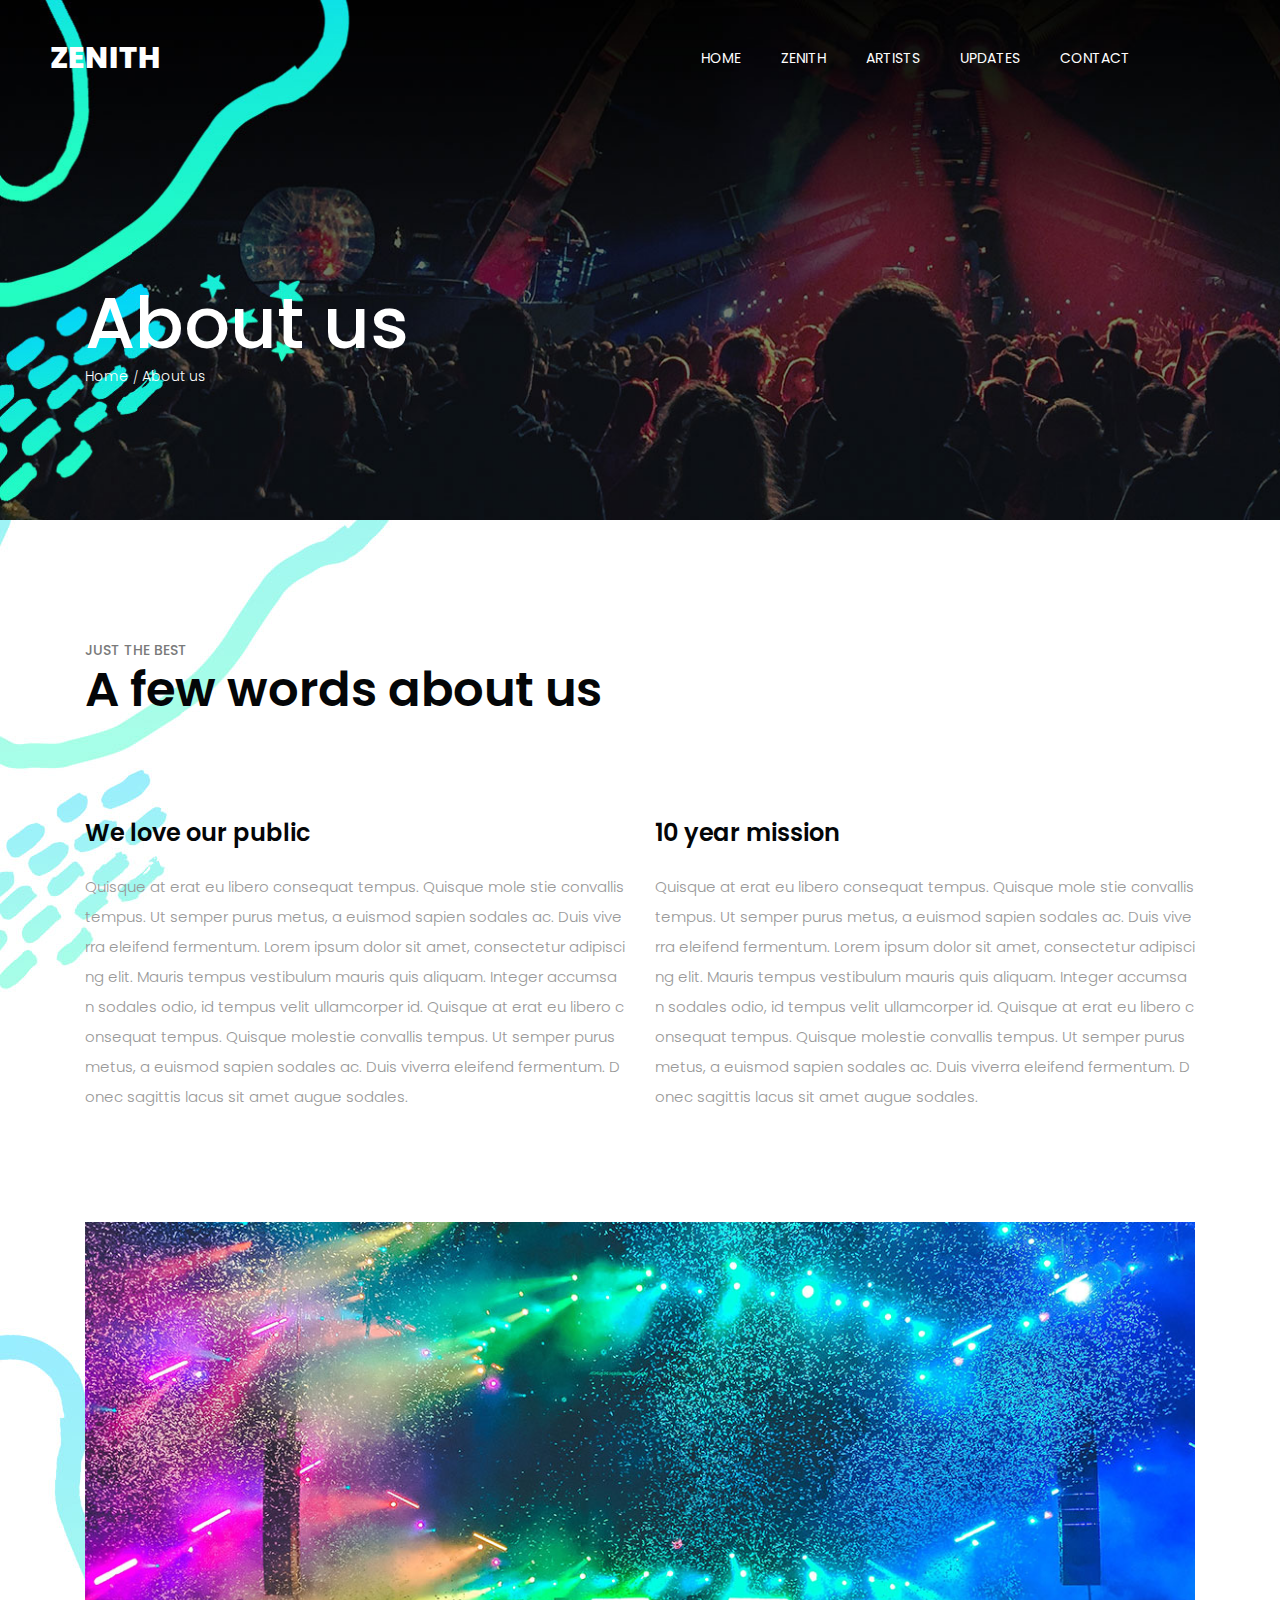
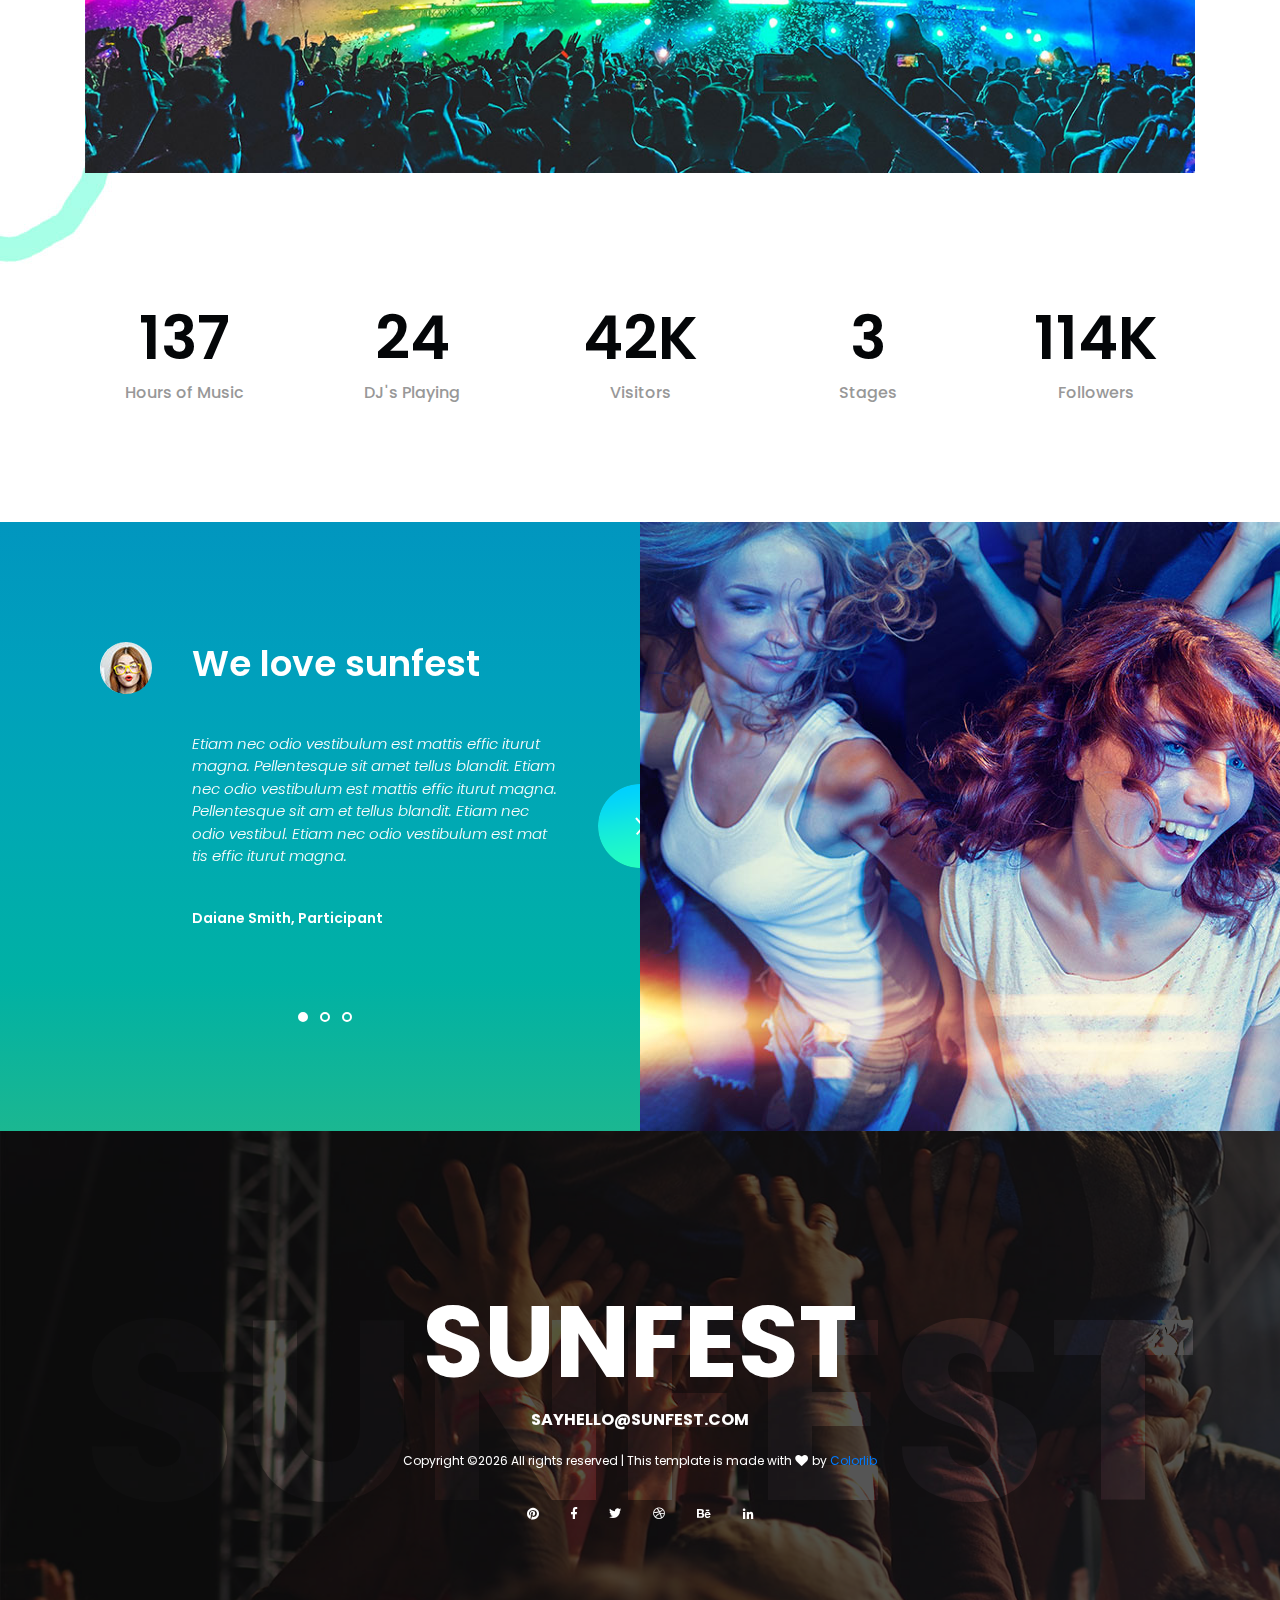
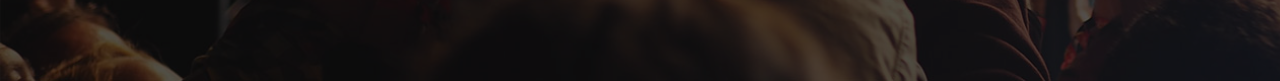
==== about-us.html @ f4662800 "Add files via upload" ====
<!DOCTYPE html>
<html lang="en" dir="ltr">
<head>
    <!-- Required meta tags -->
    <meta charset="utf-8">
    <meta name="viewport" content="width=device-width, initial-scale=1, shrink-to-fit=no">

    <title>Hello World!</title>

    <link href="https://fonts.googleapis.com/css?family=Poppins:300,400,500,600,700" rel="stylesheet">
    <!-- Bootstrap CSS -->
    <link rel="stylesheet" href="css/bootstrap.min.css">

    <!-- FontAwesome CSS -->
    <link rel="stylesheet" href="css/fontawesome-all.min.css">

    <!-- Swiper CSS -->
    <link rel="stylesheet" href="css/swiper.min.css">

    <!-- Styles -->
    <link rel="stylesheet" href="style.css">
</head>
<body class="about-us">
    <header class="site-header">
        <div class="header-bar">
            <div class="container-fluid">
                <div class="row align-items-center">
                    <div class="col-10 col-lg-3">
                        <h1 class="site-branding flex">
                            <a href="#">ZENITH</a>
                        </h1>
                    </div>

                    <div class="col-2 col-lg-9">
                        <nav class="site-navigation">
                            <div class="hamburger-menu d-lg-none">
                                <span></span>
                                <span></span>
                                <span></span>
                                <span></span>
                            </div><!-- .hamburger-menu -->

                            <ul>
                                <li><a href="#">HOME</a></li>
                                <li><a href="#">ZENITH</a></li>
                                <li><a href="#">ARTISTS</a></li>
                                <li><a href="#">UPDATES</a></li>
                                <li><a href="#">CONTACT</a></li>
                                <li><a href="#"></a></li>
                            </ul><!-- flex -->
                        </nav><!-- .site-navigation -->
                    </div><!-- .col-12 -->
                </div><!-- .row -->
            </div><!-- container-fluid -->
        </div><!-- header-bar -->
    </header><!-- .site-header -->

    <div class="page-header">
        <div class="container">
            <div class="row">
                <div class="col-12">
                    <div class="entry-header">
                        <h2 class="entry-title">About us</h2>

                        <ul class="breadcrumbs flex align-items-center">
                            <li><a href="#">Home</a></li>
                            <li>About us</li>
                        </ul><!-- .breadcrumbs -->
                    </div><!-- .entry-header -->
                </div><!-- .col-12 -->
            </div><!-- .row -->
        </div><!-- .container -->
    </div><!-- .page-header -->

    <div class="main-content">
        <div class="container">
            <div class="entry-header">
                <div class="entry-title">
                    <p>JUST THE BEST</p>
                    <h2>A few words about us</h2>
                </div><!-- -->
            </div><!-- -->

            <div class="entry-content">
                <div class="row">
                    <div class="col-12 col-lg-6">
                        <div class="entry-header">
                            <h3>We love our public</h3>
                        </div><!-- -->

                        <div class="entry-description">
                            <p>Quisque at erat eu libero consequat tempus. Quisque mole stie convallis tempus.
                                Ut semper purus metus, a euismod sapien sodales ac. Duis viverra eleifend fermentum.
                                Lorem ipsum dolor sit amet, consectetur adipiscing elit. Mauris tempus vestibulum mauris quis aliquam.
                                Integer accumsan sodales odio, id tempus velit ullamcorper id. Quisque at erat eu libero consequat tempus.
                                 Quisque molestie convallis tempus. Ut semper purus metus, a euismod sapien sodales ac.
                                 Duis viverra eleifend fermentum. Donec sagittis lacus sit amet augue sodales.</p>
                        </div><!-- entry-description -->
                    </div><!-- col-6 -->

                    <div class="col-12 col-lg-6 mt-5 mt-lg-0">
                        <div class="entry-header">
                            <h3>10 year mission</h3>
                        </div><!-- -->

                        <div class="entry-description">
                            <p>Quisque at erat eu libero consequat tempus. Quisque mole stie convallis tempus.
                                Ut semper purus metus, a euismod sapien sodales ac. Duis viverra eleifend fermentum.
                                Lorem ipsum dolor sit amet, consectetur adipiscing elit. Mauris tempus vestibulum mauris quis aliquam.
                                Integer accumsan sodales odio, id tempus velit ullamcorper id. Quisque at erat eu libero consequat tempus.
                                 Quisque molestie convallis tempus. Ut semper purus metus, a euismod sapien sodales ac.
                                 Duis viverra eleifend fermentum. Donec sagittis lacus sit amet augue sodales.</p>
                        </div><!-- entry-description -->
                    </div><!-- col-6 -->
                </div><!-- row -->
            </div><!-- entry-content -->

            <figure class="featured-image">
                <img src="images/about-us-content-image.jpg" alt="party people">
            </figure>
        </div><!-- container -->
    </div><!-- main-content -->

    <div class="container">
        <div class="milestones">
            <div class="row flex flex-wrap justify-content-between">
                <div class="d-col-n mt-5 mt-lg-0">
                    <div class="counter-box">
                        <div class="flex justify-content-center">
                            <div class="start-counter" data-to="390" data-speed="2000"></div>
                        </div>

                        <h3 class="entry-title">Hours of Music</h3><!-- entry-title -->
                    </div><!-- counter-box -->
                </div><!-- d-col-n -->

                <div class="d-col-n mt-5 mt-lg-0">
                    <div class="counter-box">
                        <div class="flex justify-content-center">
                            <div class="start-counter" data-to="68" data-speed="2000"></div>
                        </div>

                        <h3 class="entry-title">DJ's Playing</h3><!-- entry-title -->
                    </div><!-- counter-box -->
                </div><!-- d-col-n -->

                <div class="d-col-n mt-5 mt-lg-0">
                    <div class="counter-box">
                        <div class="flex justify-content-center">
                            <div class="start-counter" data-to="120" data-speed="2000"></div>
                            <div class="counter-k">K</div>
                        </div>

                        <h3 class="entry-title">Visitors</h3><!-- entry-title -->
                    </div><!-- counter-box -->
                </div><!-- d-col-n -->

                <div class="d-col-n mt-5 mt-lg-0">
                    <div class="counter-box">
                        <div class="flex justify-content-center">
                            <div class="start-counter" data-to="8" data-speed="2000"></div>
                        </div>

                        <h3 class="entry-title">Stages</h3><!-- entry-title -->
                    </div><!-- counter-box -->
                </div><!-- d-col-n -->

                <div class="d-col-n mt-5 mt-lg-0">
                    <div class="counter-box">
                        <div class="flex justify-content-center">
                            <div class="start-counter" data-to="325" data-speed="2000"></div>
                            <div class="counter-k">K</div>
                        </div>

                        <h3 class="entry-title">Followers</h3><!-- entry-title -->
                    </div><!-- counter-box -->
                </div><!-- d-col-n -->
            </div>
        </div>
    </div>

    <div class="testimonial-wrap flex flex-wrap align-self-stretch">
        <div class="testimonials-container">
            <div class="swiper-container testimonials-slider">
                <div class="swiper-wrapper">
                    <div class="swiper-slide">
                        <div class="testimonial-content-wrap flex flex-wrap align-items-stretch">
                            <figure class="user-avatar">
                                <img src="images/testimonial-user.jpg" alt="">
                            </figure><!-- .user-thumbnail -->

                            <div class="testimonial-content">
                                <header class="entry-header">
                                    <h2 class="entry-title">We love sunfest</h2>
                                </header><!-- .entry-header -->

                                <div class="entry-content">
                                    <p>Etiam nec odio vestibulum est mattis effic iturut magna. Pellentesque sit amet tellus blandit. Etiam nec odio vestibulum est mattis effic iturut magna. Pellentesque sit am et tellus blandit. Etiam nec odio vestibul. Etiam nec odio vestibulum est mat tis effic iturut magna.</p>
                                </div><!-- .entry-content -->

                                <footer class="entry-footer">
                                    <a href="#">Daiane Smith, Participant</a>
                                </footer><!-- .entry-footer -->
                            </div><!-- .testimonial-content -->
                        </div><!-- .testimonial-content-wrap -->
                    </div><!-- .swiper-slide -->

                    <div class="swiper-slide">
                        <div class="testimonial-content-wrap flex">
                            <figure class="user-avatar">
                                <img src="images/testimonial-user.jpg" alt="">
                            </figure><!-- .user-thumbnail -->

                            <div class="testimonial-content">
                                <header class="entry-header">
                                    <h2 class="entry-title">We love sunfest</h2>
                                </header><!-- .entry-header -->

                                <div class="entry-content">
                                    <p>Etiam nec odio vestibulum est mattis effic iturut magna. Pellentesque sit amet tellus blandit. Etiam nec odio vestibulum est mattis effic iturut magna. Pellentesque sit am et tellus blandit. Etiam nec odio vestibul. Etiam nec odio vestibulum est mat tis effic iturut magna.</p>
                                </div><!-- .entry-content -->

                                <footer class="entry-footer">
                                    <a href="#">Daiane Smith, Participant</a>
                                </footer><!-- .entry-footer -->
                            </div><!-- .testimonial-content -->
                        </div><!-- .testimonial-content-wrap -->
                    </div><!-- .swiper-slide -->

                    <div class="swiper-slide">
                        <div class="testimonial-content-wrap flex">
                            <figure class="user-avatar">
                                <img src="images/testimonial-user.jpg" alt="">
                            </figure><!-- .user-thumbnail -->

                            <div class="testimonial-content">
                                <header class="entry-header">
                                    <h2 class="entry-title">We love sunfest</h2>
                                </header><!-- .entry-header -->

                                <div class="entry-content">
                                    <p>Etiam nec odio vestibulum est mattis effic iturut magna. Pellentesque sit amet tellus blandit. Etiam nec odio vestibulum est mattis effic iturut magna. Pellentesque sit am et tellus blandit. Etiam nec odio vestibul. Etiam nec odio vestibulum est mat tis effic iturut magna.</p>
                                </div><!-- .entry-content -->

                                <footer class="entry-footer">
                                    <a href="#">Daiane Smith, Participant</a>
                                </footer><!-- .entry-footer -->
                            </div><!-- .testimonial-content -->
                        </div><!-- .testimonial-content-wrap -->
                    </div><!-- .swiper-slide -->
                </div><!-- .swiper-wrapper -->

                <!-- Add Pagination -->
                <div class="swiper-pagination"></div>
            </div><!-- .swiper-container -->

            <div class="swiper-button-next">
                <img src="images/button.png" alt="">
            </div><!-- .slider-button -->
        </div><!-- .testimonials-container" -->

        <div class="testimonial-featured-image">
            <img src="images/testimonial.jpg" alt="">
        </div>
    </div>

    <footer class="site-footer">
        <div class="footer-cover-title flex justify-content-center align-items-center">
            <h2>SUNFEST</h2>
        </div><!-- .site-footer -->

        <div class="footer-content-wrapper">
            <div class="container">
                <div class="row">
                    <div class="col-12">
                        <div class="entry-title">
                            <a href="#">SUNFEST</a>
                        </div><!-- entry-title -->

                        <div class="entry-mail">
                            <a href="#">SAYHELLO@SUNFEST.COM</a>
                        </div><!-- .entry-mail -->

                        <div class="copyright-info">
                            <!-- Link back to Colorlib can't be removed. Template is licensed under CC BY 3.0. -->
Copyright &copy;<script>document.write(new Date().getFullYear());</script> All rights reserved | This template is made with <i class="fa fa-heart" aria-hidden="true"></i> by <a href="https://colorlib.com" target="_blank">Colorlib</a>
<!-- Link back to Colorlib can't be removed. Template is licensed under CC BY 3.0. -->
                        </div><!-- copyright-info -->

                        <div class="footer-social">
                            <ul class="flex justify-content-center align-items-center">
                                <li><a href="#"><i class="fab fa-pinterest"></i></a></li>
                                <li><a href="#"><i class="fab fa-facebook-f"></i></a></li>
                                <li><a href="#"><i class="fab fa-twitter"></i></a></li>
                                <li><a href="#"><i class="fab fa-dribbble"></i></a></li>
                                <li><a href="#"><i class="fab fa-behance"></i></a></li>
                                <li><a href="#"><i class="fab fa-linkedin-in"></i></a></li>
                            </ul>
                        </div><!-- footer-social -->
                    </div><!-- col -->
                </div><!-- row -->
            </div><!-- container -->
        </div><!-- footer-content-wrapper -->
    </footer><!-- site-footer -->

    <script type='text/javascript' src='js/jquery.js'></script>
    <script type='text/javascript' src='js/masonry.pkgd.min.js'></script>
    <script type='text/javascript' src='js/jquery.collapsible.min.js'></script>
    <script type='text/javascript' src='js/swiper.min.js'></script>
    <script type='text/javascript' src='js/jquery.countdown.min.js'></script>
    <script type='text/javascript' src='js/circle-progress.min.js'></script>
    <script type='text/javascript' src='js/jquery.countTo.min.js'></script>
    <script type='text/javascript' src='js/custom.js'></script>
</body>
</html>
---- style.css ----
/*------------------------------------------------------------
# Global classes
------------------------------------------------------------*/
.flex {
    display: flex;
}

body {
    font-family: 'Poppins', sans-serif;
    font-size: 15px;
    font-weight: normal;
    color: hsl(0, 0%, 90%);
}

@font-face {
    font-family: "mountains";
    src: url(fonts/beyond_the_mountains.ttf);
    src: url(fonts/beyond_the_mountains.otf);
    font-weight: 400;
}

.d-col-n {
    position: relative;
    width: 100%;
    min-height: 1px;
    padding-right: 15px;
    padding-left: 15px;
    -webkit-box-flex: 0;
    -ms-flex: 0 0 20%;
    flex: 0 0 20%;
    max-width: 20%;
}

/*------------------------------------------------------------
# site-header
------------------------------------------------------------*/
.home-page {
    background: url(images/middle-cover.jpg) no-repeat;
}

.site-header {
    position: relative;
    width: 100%;
}

.site-header figure {
    margin: 0;
    padding: 0;
}

.site-header figure img {
    max-width: 100%;
}

/*------------------------------------------------------------
## header-bar
------------------------------------------------------------*/
.site-header .header-bar {
    position: absolute;
    top: 0;
    left: 0;
    z-index: 99;
    width: 100%;
    padding: 40px 0;
}

.header-bar .site-branding {
    margin-bottom: 0;
    font-size: 30px;
    font-weight: 800;
}

.header-bar .site-branding a {
    color: hsl(0, 0%, 100%);
    text-decoration: none;
}

/*------------------------------------------------------------
### site-navigation
------------------------------------------------------------*/
/*
  Hamburger Menu
----------------------------------------*/
.hamburger-menu {
    position: relative;
    width: 100%;
    max-width: 24px;
    height: 22px;
    margin-left: auto;
    transition: .5s ease-in-out;
    cursor: pointer;
}

.hamburger-menu span {
    display: block;
    position: absolute;
    height: 2px;
    width: 100%;
    background: #fff;
    border-radius: 10px;
    opacity: 1;
    left: 0;
    transition: .25s ease-in-out;
}

.hamburger-menu span:nth-child(1) {
    top: 2px;
}

.hamburger-menu span:nth-child(2),
.hamburger-menu span:nth-child(3) {
    top: 10px;
}

.hamburger-menu span:nth-child(4) {
    top: 18px;
}

.hamburger-menu.open span:nth-child(1) {
    top: 18px;
    width: 0;
    left: 50%;
}

.hamburger-menu.open span:nth-child(2) {
    transform: rotate(45deg);
}

.hamburger-menu.open span:nth-child(3) {
    transform: rotate(-45deg);
}

.hamburger-menu.open span:nth-child(4) {
    top: 18px;
    width: 0;
    left: 50%;
}

.site-navigation {
    position: absolute;
    top: -11px;
    right: 15px;
    z-index: 9999;
    width: 100%;
    height: 22px;
    overflow: hidden;
    list-style: none;
    transition: all .35s;
    color: hsl(0, 0%, 100%);
}

.site-navigation.show {
    height: auto;
}

.site-navigation ul {
    position: fixed;
    top: 0;
    left: -320px;
    z-index: 9999;
    width: 320px;
    height: 100vh;
    overflow-x: scroll;
    padding: 30px;
    margin: 0;
    background: #050505;
    transition: all 0.35s;
}

.site-navigation.show ul {
    left: 0;
}

.site-navigation ul li {
    display: block;
    padding: 15px 0;
}

.site-navigation ul li a {
    display: block;
    color: #fff;
    transition: all 0.35s;
    text-decoration: none;
    font-size: 14px;
    padding-left: 40px;
}

@media screen and (min-width: 992px) {
    .header-bar .site-branding {
        margin-left: 35px;
    }

    .site-navigation {
        position: relative;
        top: auto;
        right: auto;
        height: auto;
        padding-right: 35px;
        background: transparent;
    }

    .site-navigation ul {
        display: flex;
        flex-wrap: wrap;
        justify-content: flex-end;
        align-items: center;
        position: relative;
        top: auto;
        left: auto;
        width: 100%;
        height: auto;
        padding: 0;
        overflow: auto;
        background: transparent;
    }

    .site-navigation ul li {
        padding: 0;
    }

    .site-navigation ul li:nth-last-of-type(1) {
        padding-left: 60px;
    }

    .site-navigation ul li a {
        color: #fff;
    }
}

/*------------------------------------------------------------
# hero
-----------------------------------------------------------*/
.hero-content {
    padding: 220px 0;
    background: url("images/cover.jpg") no-repeat;
    background-size: cover;
}

.hero-content .entry-header {
    position: relative;
    text-align: center;
}

.hero-content .entry-header h2 {
    padding: 50px;
    margin: 0;
    font-family: mountains;
    font-size:50px;
    background: -webkit-linear-gradient(#00d0ff, #25ffbf);
    -webkit-background-clip: text;
    -webkit-text-fill-color: transparent;
}
.hero-content .entry-header p {
    padding:50px;
    margin: 0;
    font-family: mountains;
    font-size:40px;
    background: -webkit-linear-gradient(#00d0ff, #25ffbf);
    -webkit-background-clip: text;
    -webkit-text-fill-color: transparent;
}

.hero-content .entry-header .entry-meta-date {
    position: absolute;
    width: 100%;
    top: 20px;
    font-family: 'Poppins', sans-serif;
    font-size: 24px;
    font-weight: 500;
    color: hsl(0, 0%, 90%);
    text-align: center;
}

@media screen and (min-width: 992px) {
    .hero-content .entry-header h2 {
        font-size: 172px;
    }

    .hero-content .entry-header .entry-meta-date {
        top: 60px;
    }
}

/*------------------------------------------------------------
## countdown
------------------------------------------------------------*/
.countdown {
    margin-top: 40px;
}

.countdown-holder {
    min-width: 150px;
    margin-bottom: 30px;
}

.countdown-holder .dday,
.countdown-holder .dhour,
.countdown-holder .dmin,
.countdown-holder .dsec {
    display: block;
    font-size: 72px;
    font-weight: 600;
    line-height: 1;
    color: hsl(0, 0%, 100%);
}

.countdown-holder label {
    display: block;
    font-size: 18px;
    font-weight: 600;
    color: hsl(0, 0%, 100%);
}

/*------------------------------------------------------------
## hero-content entry-footer
------------------------------------------------------------*/
.hero-content .entry-footer {
    margin-top: 125px;
    text-align: center;
}

.hero-content .entry-footer .btn {
    background: hsl(0, 0%, 100%);
    padding: 16px 40px ;
    border-radius: 0;
    margin-right: 45px;
    margin-left: 20px;
    color: hsl(0, 0%, 17%);
    font-weight: 600;
    align-content: center;
}
.hero-content .entry-footer a:hover, .hero-content .entry-footer .current {
    background: -webkit-linear-gradient(#00d0ff, #25ffbf);
    color: hsl(0, 0%, 0%);
}

/*------------------------------------------------------------
# The Lineup Artists - Headliners
------------------------------------------------------------*/
.content-section {
    min-height: 4640px;
    width: 100%;
    padding-bottom: 120px;
    background: url("images/middle-cover.jpg") no-repeat;
    background-size: 100% auto;
}

.content-section .middle-cover {
    margin: 0;
    padding: 0;
    position: relative;
}

.content-section .middle-cover img {
    max-width: 100%;
}

/*------------------------------------------------------------
## lineup-artists-headline
------------------------------------------------------------*/
.lineup-artists-headline {
    margin-top: 115px;
}

.lineup-artists-headline .entry-title p {
    margin: 0;
    padding: 0;
    font-size: 14px;
    font-weight: 600;
    color: hsl(0, 0%, 48%);
}

.lineup-artists-headline .entry-title h2 {
    width: 100%;
    font-size: 48px;
    font-weight: 600;
    color: hsl(0, 0%, 0%);
}

/*------------------------------------------------------------
## lineup-artists
------------------------------------------------------------*/
.lineup-artists {
    padding-top: 80px;
}

.lineup-artists .featured-image {
    margin: 0;
    padding: 0;
}

.lineup-artists .featured-image {
    width: 100%;
}

.lineup-artists .featured-image img {
    width: 100%;
    max-width: 100%;
}

/*------------------------------------------------------------
### lineup-artists-wrap
------------------------------------------------------------*/
.lineup-artists .lineup-artists-wrap {
    margin-top: 80px;
}

.lineup-artists .lineup-artists-wrap .lineup-artists-description {
    position: relative;
    width: 100%;
}

.lineup-artists .lineup-artists-wrap .lineup-artists-description-container {
    position: relative;
    padding: 30px;
    background: hsl(0, 0%, 100%);
    box-shadow: 50px 40px 115px rgba(0, 0, 0, 0.1);
}

.lineup-artists-description .entry-title {
    font-size: 30px;
    font-weight: 600;
    color: hsl(0, 0%, 9%);
}

.lineup-artists-description .entry-content {
    margin-top: 20px;
    font-size: 15px;
    color: hsl(0, 0%, 60%);
    line-height: 2;
}

.lineup-artists-wrap .box-link {
    position: absolute;
    margin: 0;
    padding: 0;
    top: -24px;
    right: 50px;
    z-index: 999;
}

@media screen and (min-width: 768px) {
    .lineup-artists .lineup-artists-wrap {
        margin-top: 30px;
    }

    .lineup-artists .featured-image {
        max-width: 360px;
    }

    .lineup-artists .lineup-artists-wrap .lineup-artists-description {
        width: calc(100% - 360px);
    }

    .lineup-artists .lineup-artists-wrap .lineup-artists-description-container {
        position: absolute;
        z-index: 99;
        top: 100px;
        left: -75px;
        width: calc(100% + 75px);
    }

    .lineup-artists .lineup-artists-wrap:nth-of-type(even) .lineup-artists-description-container {
        right: -75px;
        left: auto;
    }

    .lineup-artists .lineup-artists-wrap:nth-of-type(even) .box-link {
        right: auto;
        left: 50px;
    }
}

@media screen and (min-width: 992px) {
    .lineup-artists .lineup-artists-wrap .lineup-artists-description-container {
        padding: 50px;
    }
}


@media screen and (min-width: 1200px) {
    .lineup-artists .lineup-artists-wrap .lineup-artists-description-container {
        max-width: 660px;
    }

    .lineup-artists .lineup-artists-wrap:nth-last-of-type(1) {
        margin-left: 80px;
    }
}

/*------------------------------------------------------------
# the-complete-lineup
------------------------------------------------------------*/
.the-complete-lineup {
    margin-top: 115px;
}

.the-complete-lineup .entry-title p {
    margin: 0;
    padding: 0;
    font-size: 14px;
    font-weight: 600;
    color: hsl(0, 0%, 48%);
}

.the-complete-lineup .entry-title h2 {
    width: 100%;
    margin: 0;
    font-size: 48px;
    font-weight: 600;
    color: hsl(0, 0%, 0%);
}

/*------------------------------------------------------------
## the-complete-lineup-artists
------------------------------------------------------------*/
.the-complete-lineup-artists {
    position: relative;
    margin-top: 110px;
    height: auto;
}

.the-complete-lineup-artists .artist-single {
    margin-bottom: 0px;
}

.the-complete-lineup-artists .artist-single:nth-of-type(even) {
    margin-top: 120px;
}

.the-complete-lineup-artists .artist-single figure {
    margin: 0;
    padding: 0;
    width: 100%;
}

.the-complete-lineup-artists .artist-single .box-link {
    position: absolute;
    top: 15px;
    left: 232px;
    cursor: pointer;
}

.the-complete-lineup-artists .artist-single .featured-image img {
    max-width: 100%;
    height: auto;
    width: 255px;
}

.the-complete-lineup-artists .artist-single .featured-image a {
    display: block;
}

.the-complete-lineup-artists .artist-single h2 {
    margin-top: 38px;
    font-size: 24px;
    font-weight: 600;
    color: hsl(0, 0%, 2%);
    text-align: center;
}

@media screen and (min-width: 768px) {
    .the-complete-lineup-artists .artist-single:nth-child(6) {
        margin-top: 0;
    }
}


@media screen and (min-width: 1200px) {
    .the-complete-lineup-artists .artist-single:nth-child(1) {
        margin-top: 2px;
    }

    .the-complete-lineup-artists .artist-single:nth-child(2) {
        margin-top: 90px;
    }

    .the-complete-lineup-artists .artist-single:nth-child(3) {
        margin-top: 48px;
    }

    .the-complete-lineup-artists .artist-single:nth-child(4) {
        margin-top: 0;
    }

    .the-complete-lineup-artists .artist-single:nth-child(5) {
        margin-top: 75px;
    }

    .the-complete-lineup-artists .artist-single:nth-child(6) {
        margin-top: 165px;
    }

    .the-complete-lineup-artists .artist-single:nth-child(7) {
        margin-top: 25px;
    }

    .the-complete-lineup-artists .artist-single:nth-child(8) {
        margin-top: 75px;
    }
}

/*------------------------------------------------------------
# see the-complete-lineup button
------------------------------------------------------------*/
.see-complete-lineup {
    margin-top: 105px
}

.see-complete-lineup .entry-footer .btn {
    padding: 15px 35px;
    border-radius: 0;
    margin-right: 20px;
    background: -webkit-linear-gradient(#00d0ff, #25ffbf);
    font-weight: 500;
}

.see-complete-lineup .entry-footer a {
    font-size: 14px;
    font-weight: 600;
    color: hsl(0, 0%, 100%);
}

/*------------------------------------------------------------
# homepage-next-events
------------------------------------------------------------*/
.homepage-next-events {
    margin-top: 100px;
}

.homepage-next-events .entry-title p {
    margin: 0;
    padding: 0;
    font-size: 14px;
    font-weight: 600;
    color: hsl(0, 0%, 48%);
}

.homepage-next-events .entry-title h2 {
    width: 100%;
    margin: 0;
    font-size: 48px;
    font-weight: 600;
    color: hsl(0, 0%, 0%);
}

/*------------------------------------------------------------
## .next-event-slider
------------------------------------------------------------*/
.next-event-slider-wrap {
    position: relative;
}

.next-event-slider {
    margin-top: 110px;
}

.next-event-slider .featured-image {
    display: block;
    margin: 0;
    position: relative;
}

.next-event-slider .featured-image img {
    display: block;
    width: 100%;
}

.next-event-slider .entry-content {
    position: absolute;
    top: 0;
    left: 0;
    z-index: 99;
    width: 100%;
    height: 100%;
    padding: 30px;
    text-align: center;
    background: rgba(0,0,0,.75);
    text-decoration: none;
    transition: all .5s;
    opacity: 0;
    visibility: hidden;
}

.next-event-slider .featured-image:hover .entry-content {
    opacity: 1;
    visibility: visible;
}

.next-event-slider .entry-content h3 {
    font-size: 24px;
    font-weight: 600;
    color: hsl(0, 0%, 100%);
}

.next-event-slider .entry-content p {
    font-size: 14px;
    color: hsl(0, 0%, 100%);
}

.next-event-slider-wrap .swiper-button-next {
    top: auto;
    bottom: -21px;
    right: auto;
    left: 50%;
    width: 42px;
    height: 42px;
    margin-left: -21px;
    background: transparent;
}

.next-event-slider-wrap .swiper-button-next img {
    width: 100%;
}

@media screen and (min-width: 768px){
    .next-event-slider-wrap .swiper-button-next {
        bottom: -42px;
        width: 84px;
        height: 84px;
        margin-left: -42px;
    }
}

/*------------------------------------------------------------
# home-page-last-news
------------------------------------------------------------*/
.home-page-last-news {
    margin-top: 220px;
}

.home-page-last-news .entry-title p {
    margin: 0;
    padding: 0;
    font-size: 14px;
    font-weight: 600;
    color: hsl(0, 0%, 48%);
}

.home-page-last-news .entry-title h2 {
    width: 100%;
    margin: 0;
    font-size: 48px;
    font-weight: 600;
    color: hsl(0, 0%, 0%);
}

/*------------------------------------------------------------
## home-page-last-news-wrap
------------------------------------------------------------*/
.home-page-last-news-wrap {
    margin-top: 110px;
}

.home-page-last-news-wrap .box-link-date {
    position: absolute;
    top: 30px;
    left: 0;
    padding: 10px 25px;
    background: -webkit-linear-gradient(#00d0ff, #25ffbf);
    font-size: 20px;
    font-weight: 500;
}

.home-page-last-news-wrap .box-link-date a {
    color: hsl(0, 0%, 100%);
    text-decoration: none;
}

.home-page-last-news-wrap .content-wrapper {
    background: hsl(0, 0%, 100%);
    box-shadow: 10px 40px 115px 27px rgba(0, 0, 0, 0.1);
}

.home-page-last-news-wrap .featured-image {
    margin: 0;
    padding: 0;
    box-shadow: 10px 40px 115px 27px rgba(0, 0, 0, 0.1);
}

.home-page-last-news-wrap .featured-image img {
    max-width: 100%;
}

.home-page-last-news-wrap .entry-content {
    padding: 35px 45px;
}

.home-page-last-news-wrap .entry-content .entry-header h2 {
    font-size: 24px;
    font-weight: 600;
    color: hsl(0, 0%, 9%);
}

.home-page-last-news-wrap .entry-content .entry-header h2 a {
    color: hsl(0, 0%, 9%);
}

.home-page-last-news-wrap .entry-content .entry-meta {
    margin-top: 6px;
    font-size: 12px;
    color: hsl(0, 0%, 9%);
    font-weight: 500;
}

.home-page-last-news-wrap .entry-content .entry-meta a {
    color: hsl(0, 0%, 10%);
}

.home-page-last-news-wrap .entry-content .entry-description {
    margin-top: 25px;
    font-size: 15px;
    color: hsl(0, 0%, 60%);
    line-height: 2;
}

.home-page-last-news-wrap .entry-content .entry-meta span {
    margin-right: 10px;
}

/*------------------------------------------------------------
# site-footer
------------------------------------------------------------*/
.site-footer {
    position: relative;
    padding: 40px 0 30px;
    background: url(images/footer-cover.jpg) no-repeat;
    background-size: cover;
}

.site-footer::before {
    position: absolute;
    content: " ";
    height: 100%;
    width: 100%;
    z-index: 3;
    background: hsla(0, 0%, 5%, 0.7);
    top: 0;
    left: 0;
}

.site-footer .footer-cover-title {
    min-height: 480px;
    width: 100%;
}

.site-footer .footer-cover-title h2 {
    font-size: 20vw;
    font-weight: 700;
    line-height: 1;
    margin-bottom: 0;
    text-align: center;
    color: hsl(0, 0%, 100%);
    mix-blend-mode: overlay;
    z-index: 2;
}

/*------------------------------------------------------------
## .site-footer footer-content-wrapper
------------------------------------------------------------*/
.footer-content-wrapper {
    position: absolute;
    width: 100%;
    height: auto;
    z-index: 4;
    top: 130px;
    left: 0;
    padding: 6px 0;
    text-align: center;
}

.footer-content-wrapper .flex {
    flex-direction: column;
}

.footer-content-wrapper .entry-title {
    text-align: center;
    margin-top: 25px;
}

.footer-content-wrapper .entry-title a {
    font-size: 52px;
    font-weight: 700;
    color: hsl(0, 0%, 100%);
    line-height: 1;
    text-decoration: none;
}

@media screen and (min-width: 576px) {
    .footer-content-wrapper .entry-title a {
        font-size: 100px;
    }
}

.footer-content-wrapper .entry-mail {
    margin-top: 16px;
    font-size: 16px;
    font-weight: 700;
    color: hsl(0, 0%, 100%);
}

.footer-content-wrapper .entry-mail a {
    text-decoration: none;
    color: hsl(0, 0%, 100%);
}

.footer-content-wrapper .copyright-info {
    margin-top: 20px;
    font-size: 12px;
    color: hsl(0, 0%, 100%);
}

.footer-content-wrapper .footer-social {
    margin-top: 32px;
}

.footer-content-wrapper .footer-social .flex {
    flex-direction: row !important;
}

.footer-content-wrapper .footer-social ul {
    margin: 0;
    padding: 0;
    list-style: none;
}

.footer-content-wrapper .footer-social ul a {
    padding: 5px 16px;
    font-size: 12px;
    color: hsl(0, 0%, 100%);
}

/*------------------------------------------------------------
# about-us
------------------------------------------------------------*/
.about-us {
    background: url("images/about-us-background.jpg") no-repeat;
    width: 100%;
    height: 100%;
}

/*------------------------------------------------------------
# site-header
------------------------------------------------------------*/
.about-us .site-header {
}

.about-us .site-header figure {
    margin: 0;
    padding: 0;
}

.about-us .site-header figure img {
    max-width: 100%;
}

/*------------------------------------------------------------
## Page Header
------------------------------------------------------------*/
.page-header {
    min-height: 520px;
    padding-top: 280px;
    background-size: cover;
}

.about-us .page-header {
    background: url("images/about-us-header-background.jpg") no-repeat;
    background-size: cover;
}

.page-header .entry-title {
    font-size: 72px;
    color: white;
    margin: 0;
    padding: 0;
}

.page-header .breadcrumbs {
    padding: 0;
    margin: 0;
    font-size: 14px;
    font-weight: 300;
    color: #fff;
    list-style: none;
}

.page-header .breadcrumbs li {
    position: relative;
    padding-right: 14px;
}

.page-header .breadcrumbs li::after {
    content: '/';
    position: absolute;
    top: 3px;
    right: 0;
    height: 20px;
    width: 14px;
    font-size: 12px;
    text-align: center;
}

.page-header .breadcrumbs li:nth-last-of-type(1)::after {
    display: none;
}

.page-header .breadcrumbs li a {
    text-decoration: none;
    color: #fff;
}

.main-content {
    margin: 120px 0;
}

.main-content .entry-header .entry-title p {
    margin: 0;
    padding: 0;
    font-size: 14px;
    font-weight: 500;
    color: #7a7a7a;
}

.main-content .entry-header .entry-title h2 {
    margin: 0;
    padding: 0;
    font-size: 48px;
    font-weight: 600;
    color: #040608;
}

.about-us .main-content .entry-content {
    margin-top: 100px;
}

.about-us .main-content .entry-content .entry-header h3 {
    margin: 0;
    padding: 0;
    font-size: 24px;
    font-weight: 600;
    color: #040608;
}

.about-us .main-content .entry-content .entry-description p {
    margin: 0 !important;
    padding: 0;
    margin-top: 25px !important;
    font-size: 15px;
    font-weight: 300;
    color: #989898;
    line-height: 2;
    word-break: break-all;
    hyphens: auto;
}

.about-us .main-content .featured-image {
    margin-top: 110px;
}

.about-us .main-content .featured-image img {
    max-width: 100%;
}

.about-us .hero-slider-images {
    margin-top: 110px;
}

.about-us .hero-slider-images .featured-images {
    position: relative;
    margin: 0;
    padding: 0;
}

.about-us .hero-slider-images .featured-images a {
    display: block;
}

.about-us .hero-slider-images .featured-images img {
    max-width: 100%;
}

.about-us .hero-slider-images .featured-images .button {
    position: absolute;
    top: 43%;
    left: 47.4%;
}

.milestones {
    padding-bottom: 120px;
}

.milestones .d-col-n {
    min-width: 150px;
}

/*------------------------------------------------------------
# Testimonials
------------------------------------------------------------*/
.testimonial-wrap {
    position: relative;
    background-image: linear-gradient(to bottom, #0196bf, #00a0bc, #00a9b3, #00b1a4, #1bb791);
}

.testimonials-container,
.testimonial-featured-image {
    position: relative;
    width: 100%;
    overflow: hidden;
}

.testimonials-container {
    padding-bottom: 60px;
}

.testimonial-content-wrap {
    padding: 120px 80px 110px 40px;
}

.testimonial-content-wrap .user-avatar {
    width: 52px;
    height: 52px;
    margin-right: 40px;
    border-radius: 50%;
    overflow: hidden;
}

.testimonial-content {
    width: calc(100% - 92px);
}

.testimonial-content-wrap .entry-title {
    font-size: 36px;
    font-weight: 600;
    color: #fff;
}

.testimonial-content-wrap .entry-content {
    margin-top: 48px;
    font-size: 15px;
    font-weight: 300;
    font-style: italic;
    color: #fff;
}

.testimonial-content-wrap .entry-footer {
    margin-top: 40px;
    font-size: 14px;
    font-weight: 600;
    color: #fff;
}

.testimonial-content-wrap .entry-footer a {
    color: #fff;
    text-decoration: none;
}

.testimonials-container .swiper-button-next {
    top: 50%;
    right: 15px;
    width: 42px;
    height: 42px;
    margin-top: -21px;
    background: transparent;
}

.testimonials-container .swiper-button-next img {
    width: 100%;
}

.testimonials-container .swiper-pagination-bullets {
    padding-left: 292px;
    text-align: left;
}

.testimonials-container .swiper-pagination-bullet {
    width: 10px;
    height: 10px;
    margin: 0 6px !important;
    background: transparent;
    border: 2px solid #fff;
    opacity: 1;
}

.testimonials-container .swiper-pagination-bullet-active {
    background: #fff;
}

.testimonial-featured-image img {
    min-width: 100%;
    width: auto;
    height: 100%;
}

@media screen and (min-width: 992px){
    .testimonials-container,
    .testimonial-featured-image {
        width: 50%;
    }

    .testimonials-container .swiper-button-next {
        right: -42px;
        width: 84px;
        height: 84px;
        margin-top: -42px;
    }
}


@media screen and (min-width: 1200px){
    .testimonials-container,
    .testimonial-featured-image {
        width: 50%;
    }

    .testimonial-content-wrap {
        padding: 120px 80px 110px 100px;
    }
}


@media screen and (min-width: 1500px){
    .testimonials-container,
    .testimonial-featured-image {
        width: 50%;
    }

    .testimonial-content-wrap {
        padding: 120px 180px 110px 200px;
    }
}

/*------------------------------------------------------------
# tickets-page
------------------------------------------------------------*/
.tickets-page {
    background: url("images/elements-total-background.jpg") no-repeat;
    width: 100%;
    height: 100%;
}

/*------------------------------------------------------------
# Page Header
------------------------------------------------------------*/
.tickets-page .page-header {
    background: url("images/tickets-page-header-background.jpg") no-repeat;
}

.tickets-page .tabs {
    margin-top: 80px;
}

.tickets-page .tabs ul {
    margin: 0;
    padding: 0;
    list-style: none;
}

.tickets-page .tabs .active {
    background: -webkit-linear-gradient(#00d0ff, #25ffbf) !important;
}

.tabs .tab-nav {
    padding: 10px 10px;
    margin-right: 0;
    font-size: 13px;
    line-height: 1;
    font-weight: 500;
    color: #040608;
    cursor: pointer;
}

.tabs .tab-nav:hover {
    background: -webkit-linear-gradient(#00d0ff, #25ffbf) !important;
}

.tickets-page .tabs .tabs-container {
    margin-top: 5px;
    box-shadow: 13px 26px 139px rgba(0, 0, 0, 0.1);
    background: #fff;
}

.tickets-page .tabs .tab-content {
    padding: 48px 15px;
    color: #989898;
    font-size: 15px;
    line-height: 1.8;
}

@media screen and (min-width: 576px){
    .tabs .tab-nav {
        padding: 20px;
    }
}

@media screen and (min-width: 992px){
    .tabs .tab-content {
        padding: 48px;
    }

    .tabs .tab-nav {
        padding: 20px 60px;
        margin-right: 10px;
        font-size: 15px;
    }
}

.tickets-page .single-event-details-row {
    margin-bottom: 30px;
}

.tickets-page .single-event-details-row:nth-last-of-type(1) {
    margin-bottom: 0;
}

.single-event-details,
.single-event-details a,
.single-event-details label {
    font-size: 18px;
    font-weight: 500;
    color: #040608;
}

.single-event-details label {
    display: block;
    margin-bottom: 0;
    color: #232127;
}

.single-event-details p,
.single-event-details a {
    color: #989898;
}

.single-event-details-row p.sold-out {
    color: #040608;
}

.single-event-details-row p.sold-out span{
    color: #ff0000;
}

.single-event-map {
    width: 100%;
    margin-top: 30px;
}

.single-event-map iframe {
    width: 100%;
    height: 460px;
}

@media screen and (min-width: 768px) {
    .tickets-page .single-event-heading {
        width: auto;
    }

    .single-event-details {
        width: 220px;
    }

    .single-event-map {
        width: calc(100% - 220px);
        margin: 0;
    }

    .event-tickets {
        padding: 40px;
    }
}

@media screen and (min-width: 992px) {
    .single-event-details {
        width: 340px;
    }

    .single-event-map {
        width: calc(100% - 340px);
        margin: 0;
    }

    .event-tickets .ticket-row {
        margin-bottom: 15px;
    }

    .ticket-type {
        width: calc(100% - 400px);
        margin-bottom: 0;
    }

    .event-tickets .number-of-ticket {
        margin-bottom: 0;
    }
}

.tickets-page .event-tickets {
    padding: 72px 48px;
    background: #fff;
    box-shadow: 13px 26px 139px rgba(0, 0, 0, 0.1);
}

.tickets-page .event-tickets .ticket-row {
    background: #f4f6f7;
    margin-bottom: 15px;
}

.tickets-page .event-tickets .ticket-row .ticket-type {
    padding: 15px 24px;
    margin-right: 15px;
}

.tickets-page .event-tickets .ticket-row .entry-title {
    font-size: 18px;
    font-weight: 500;
    color: #03070c;
    width: 235px;
    margin: 0;
    padding: 0;
}

.tickets-page .main-content .event-tickets .ticket-type span {
    font-size: 16px;
    font-weight: 500;
    color: #989898;
    margin: 0;
    padding: 0;
    width: 300px;
}

.tickets-page .main-content .event-tickets .ticket-price {
    font-size: 18px;
    font-weight: 500;
    color: #03070c;
    width: 50px;
}

.tickets-page .event-tickets .number-of-tickets {
    width: 120px;
    padding: 15px 24px;
    margin-right: 25px;
}

.tickets-page .number-of-tickets .increase-ticket,
.tickets-page .number-of-tickets .decrease-ticket {
    font-size: 18px;
    font-weight: 500;
    color: #03070c;
    cursor: pointer;
}

.tickets-page .number-of-tickets .ticket-count {
    font-size: 18px;
    font-weight: 400;
    color: #03070c;
    width: 32px;
    border: 0;
    text-align: center;
    background: #f3f8f9;
}

.tickets-page .clear-ticket-count {
    font-size: 16px;
    font-weight: 500;
    color: #989898;
    margin-right: 60px;
    cursor: pointer;
}

.tickets-page .ticket-row .btn {
    background: #f3f8f9;
    width: 100px;
    font-size: 16px;
    font-weight: 500;
    color: #ff2630;
}

/*------------------------------------------------------------
# Blog
------------------------------------------------------------*/
.blog-page {
    width: 100%;
    height: 100%;
    background: url("images/blog-page-background.jpg") no-repeat;
}

/*------------------------------------------------------------
# site-header
------------------------------------------------------------*/
.blog-page .page-header {
    background: url("images/blog-header-background.jpg") no-repeat;
}

.blog-list-page .single-blog-content {
    display: none;
}

.blog-list-page .single-blog-content.visible {
    display: block;
}

.blog-page .blog-list-page .blog-content {
    margin-top: 100px;
    box-shadow: 15px 18px 100px rgba(0, 0, 0, 0.1);
    transition: .35s;
}

.blog-page .blog-list-page .blog-content:hover {
    box-shadow: 15px 18px 100px rgba(0, 0, 0, 0.3);
    transition: .35s;
}

.blog-page .blog-list-page .blog-content .featured-image {
    margin: 0;
    padding: 0;
}

.blog-page .blog-list-page .blog-content .featured-image img {
    max-width: 100%;
    position: relative;
}

.blog-page .blog-list-page .blog-content .box-link-date {
    position: absolute;
    top: 135px;
    left: 0;
    padding: 10px 25px;
    background: -webkit-linear-gradient(#00d0ff, #25ffbf);
    cursor: pointer;
}

.blog-page .blog-list-page .blog-content .box-link-date a {
    font-weight: 400;
    color: white;
    text-decoration: none;
}

.blog-page .blog-list-page .blog-content .entry-content {
    padding: 40px 45px;
    background: white;
}

.blog-page .blog-list-page .blog-content .entry-content .entry-header h2 {
    font-size: 24px;
    font-weight: 700;
    color: #050505;
}

.blog-page .blog-list-page .blog-content .entry-content .entry-meta {
    margin-top: 6px;
    font-size: 12px;
    color: #050505;
}

.blog-page .blog-list-page .blog-content .entry-content .entry-meta span {
    margin-right: 10px;
}

.blog-page .blog-list-page .blog-content .entry-content .entry-meta span a {
    color: #050505;
}

.blog-page .blog-list-page .blog-content .entry-content .entry-description {
    margin-top: 25px;
    font-size: 15px;
    color: #989898;
    line-height: 2;
}

.blog-page .blog-list-page .load-more {
    margin-top: 115px;
}

.blog-page .blog-list-page .load-more .btn {
    padding: 15px 35px;
    border-radius: 0;
    background: -webkit-linear-gradient(#00d0ff, #25ffbf);
    font-weight: 500;
    outline: none;
}

/*------------------------------------------------------------
# contact-page
------------------------------------------------------------*/
.contact-page {
    background: url("images/contact-background-image.jpg") no-repeat;
}

/*------------------------------------------------------------
# site-header
------------------------------------------------------------*/
.contact-page .page-header {
    background: url("images/contact-header-background.jpg") no-repeat;
}

.contact-page .main-content {
    background: #fff;
    box-shadow: 13px 14px 68px rgba(0, 0, 0, 0.1);
}

.contact-page-map {
    width: 100%;
}

.contact-page-map iframe {
    width: 100%;
    height: 660px;
}

.contact-page .contact-details {
    margin-top: 70px;
}

.contact-page .contact-details .contact-medium {
    padding: 0 20px;
}

.contact-page .contact-details .contact-medium .contact-icon {
    padding: 0;
    margin-right: 20px;
}

.contact-page .contact-details .contact-medium .contact-icon img {
    max-width: 100%;
    height: auto;
}

.contact-page .contact-details .contact-medium .entry-title {
    margin: 0;
    font-size: 16px;
    font-weight: 600;
    color: #040608;
}

.contact-page .contact-details .contact-medium .entry-content {
    margin-top: 5px;
    font-size: 14px;
    font-weight: 500;
    color: #989898;
}

.contact-page .get-in-touch {
    margin-top: 115px;
    padding: 0 15px;
}


@media screen and (min-width: 992px) {
    .contact-page .get-in-touch {
        padding: 0 100px;
    }
}

.contact-page .get-in-touch .entry-header {
    text-align: center;
}

.contact-page .get-in-touch .entry-title p {
    font-size: 14px;
    font-weight: 500;
    color: #989898;
    margin: 0;
}

.contact-page .get-in-touch .entry-title h2 {
    font-size: 48px;
    font-weight: 600;
    color: #050505;
    margin: 5px 0 0;
}

.contact-page .get-in-touch .entry-content {
    margin-top: 45px;
}

.contact-page .get-in-touch .entry-content p {
    font-size: 15px;
    color: #989898;
    line-height: 2;
    text-align: center;
}

.contact-page .main-content .get-in-touch .contact-form {
    margin-top: 120px;
}

.contact-page .contact-form input[type="text"],
.contact-page .contact-form input[type="email"],
.contact-page .contact-form textarea {
    width: 100%;
    padding: 14px 22px;
    margin-bottom: 30px;
    border: 0;
    background: #f4f6f7;
    color: #050505;
    outline: none;
}

.contact-page .contact-form input[type="text"]::placeholder,
.contact-page .contact-form input[type="email"]::placeholder,
.contact-page .contact-form textarea::placeholder {
    color: #7f7f7f;
    font-style: italic;
}

.contact-page .contact-form .submit {
    margin-top: 15px;
    margin-bottom: 120px;
}

.contact-page .contact-form .submit .btn {
    padding: 15px 30px;
    margin-right: 20px;
    border-radius: 0;
    font-weight: 600;
    background: -webkit-linear-gradient(#00d0ff, #25ffbf);
}

/*------------------------------------------------------------
# elements-page
------------------------------------------------------------*/
.elements-page {
    background: url("images/elements-total-background.jpg") no-repeat;
}

.elements-page .page-header {
    background: url("images/elements-header-background.jpg") no-repeat;
}

.elements-page .elements-wrap {
    margin-bottom: 110px;
}

.elements-page .elements-wrap .entry-header h2.entry-title {
    color: #040608;
    font-size: 48px;
    font-weight: 600;
}

.elements-page .elements-wrap h2.entry-title {
    margin-bottom: 90px;
}

.elements-page .elements-wrap .entry-content .btn {
    height: 55px;
    width: 165px;
    padding: 10px 20px;
    margin-right: 20px;
    border-radius: 0;
    font-size: 16px;
    font-weight: 500;
    color: #040608;
}

.elements-page .elements-wrap .entry-content .gradient {
    background: -webkit-linear-gradient(#00d0ff, #25ffbf);
}

.elements-page .elements-wrap .entry-content .white {
    background: white;
    box-shadow: 0 13px 50px 9px rgba(0, 0, 0, 0.1);
}

.elements-page .elements-wrap .entry-content .border-blu {
    border: 2px solid #0de7e4;
}

.elements-page .elements-wrap .entry-content .color-border {
    border: 2px solid #0de7e4;
    padding: 6px;
    background: #0de7e4;
    background-clip: content-box;
}

.counter-box {
    text-align: center;
}

.counter-box .start-counter {
    font-size: 60px;
    font-weight: 500;
    color: #040608;
}

.counter-box .start-counter,
.counter-box .counter-k {
    font-size: 60px;
    font-weight: 600;
    color: #040608;
    text-align: center;
}

.counter-box .entry-title {
    margin: 0;
    font-size: 16px;
    font-weight: 500;
    color: #989898;
}


.tabs ul {
    margin: 0;
    padding: 0;
    list-style: none;
}

.tabs ul .active {
    background: -webkit-linear-gradient(#00d0ff, #25ffbf) !important;
}

.tabs ul .tab-nav {
    padding: 15px 40px;
    line-height: 1;
    color: #040608;
    font-weight: 600;
    cursor: pointer;
}

.tabs-container {
    background: #f3f8f9;
    box-shadow: 5px 14px 100px rgba(0, 0, 0, 0.1);
}

.tabs-container .tab-content {
    display: block;
    padding: 48px;
    background: #fff;
}

.tabs-container .tab-content .entry-header {
    margin-top: 0;
    font-size: 24px;
    font-weight: 500;
    color: #040608;
}

.tabs-container .tab-content p {
    margin-top: 35px;
    color: #989898;
    font-size: 15px;
    font-weight: 300;
    line-height: 2;
}

.accordion-and-tabs-wrap .accordion-wrap {
    position: relative;
}

.accordion-and-tabs-wrap .accordion-wrap .entry-title {
    width: 445px;
    margin-bottom: 20px;
    padding: 20px;
    font-size: 16px;
    color: #040608;
    cursor: pointer;
}

.accordion-and-tabs-wrap .accordion-wrap .entry-title .arrow-d::before {
    content: "-";
}

.accordion-and-tabs-wrap .accordion-wrap .entry-title .arrow-r::before {
    content: "+";
}

.accordion-and-tabs-wrap .accordion-wrap .active {
    background: -webkit-linear-gradient(#00d0ff, #25ffbf);
}

.accordion-and-tabs-wrap .accordion-wrap .entry-content {
    display: none;
    width: 100%;
    height: auto;
    padding: 0 12px;
    font-size: 15px;
    font-weight: 300;
    color: #989898;
    line-height: 2;
}

.accordion-and-tabs-wrap .accordion-wrap .accordion-active {
    display: block;
    margin-top: 0;
}

.circular-progress-bar {
    margin-bottom: 60px;
    text-align: center;
}

.circular-progress-bar .circle {
    position: relative;
    width: 210px;
    height: 210px;
}

.circular-progress-bar .circle strong {
    position: absolute;
    top: 56px;
    left: 0;
    width: 100%;
    font-size: 60px;
    color: #050505;
}

.circular-progress-bar .entry-title {
    position: absolute;
    top: 145px;
    left: 0;
    font-size: 16px;
    font-weight: 600;
    color: #989898;
    text-align: center;
    width: 100%;
}

.icon-box .entry-header {
    position: relative;
    margin: 0;
}

.icon-box .entry-header::before {
    position: absolute;
    content: "01.";
    top: -18px;
    font-size: 48px;
    font-weight: 500;
    line-height: 1;
    background: -webkit-linear-gradient(#00d0ff, #25ffbf);
    -webkit-background-clip: text;
    -webkit-text-fill-color: transparent;
}

.icon-box .entry-header .entry-title {
    padding-left: 84px;
    margin: 0;
    font-size: 24px;
    font-weight: 600;
    color: #050505;
}

.icon-box .entry-content {
    margin-top: 30px;
    color: #989898;
    font-size: 15px;
    line-height: 2;
    word-break: break-all;
}

.icon-box-1 .entry-header::before {
    content: "01.";
}

.icon-box-2 .entry-header::before {
    content: "02.";
}

.icon-box-3 .entry-header::before {
    content: "03.";
}
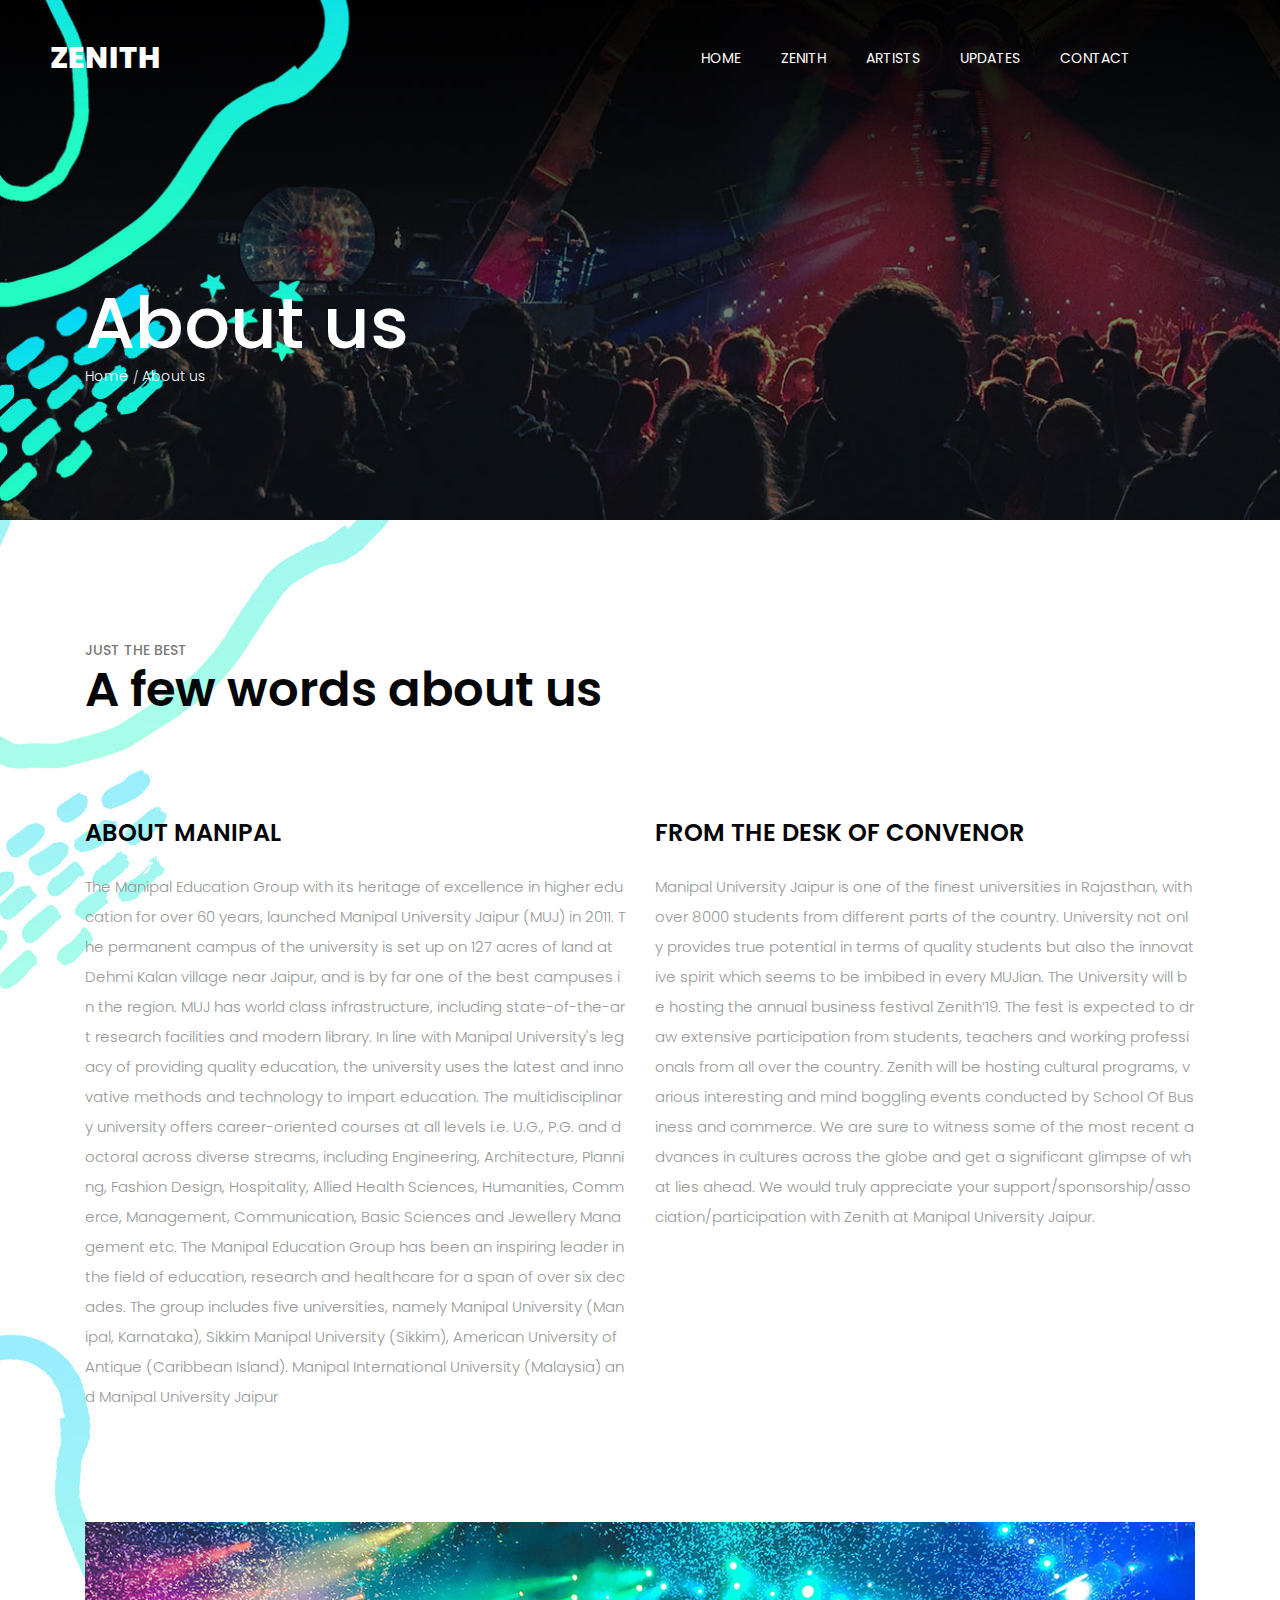
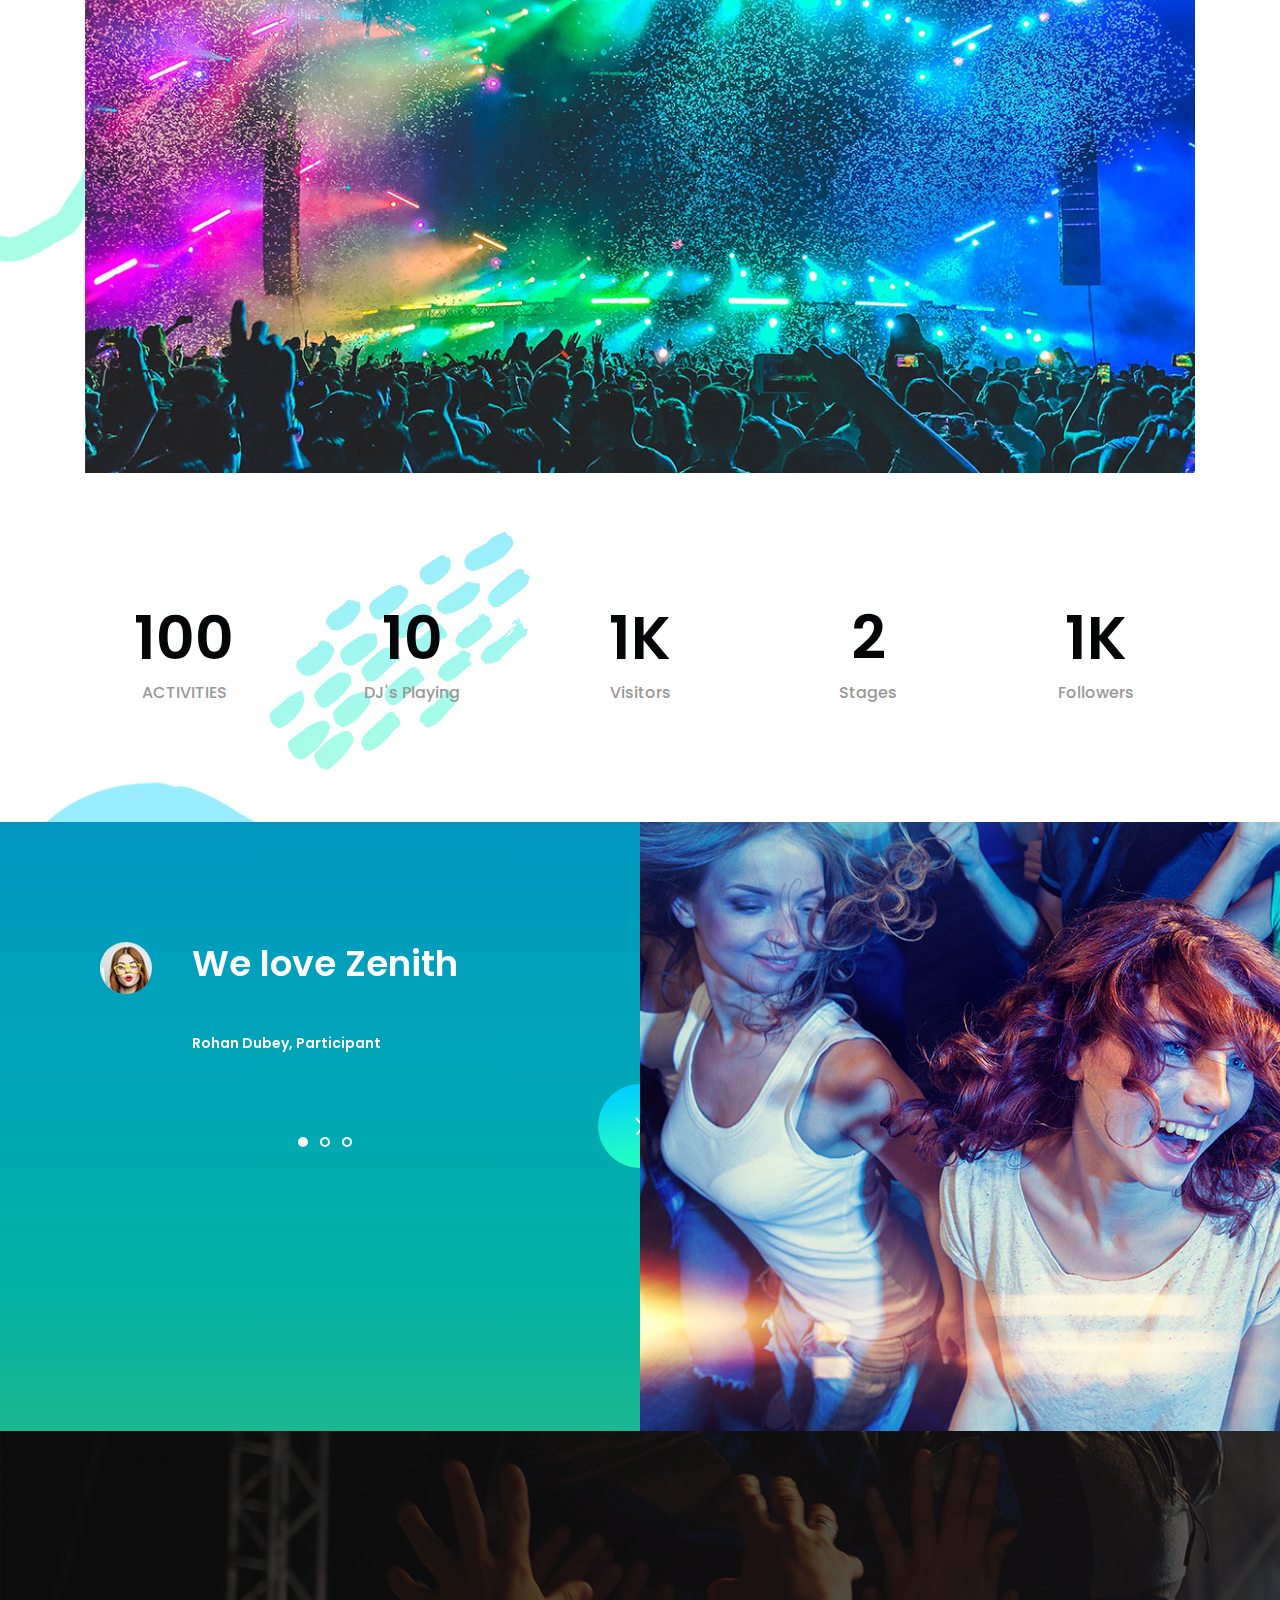
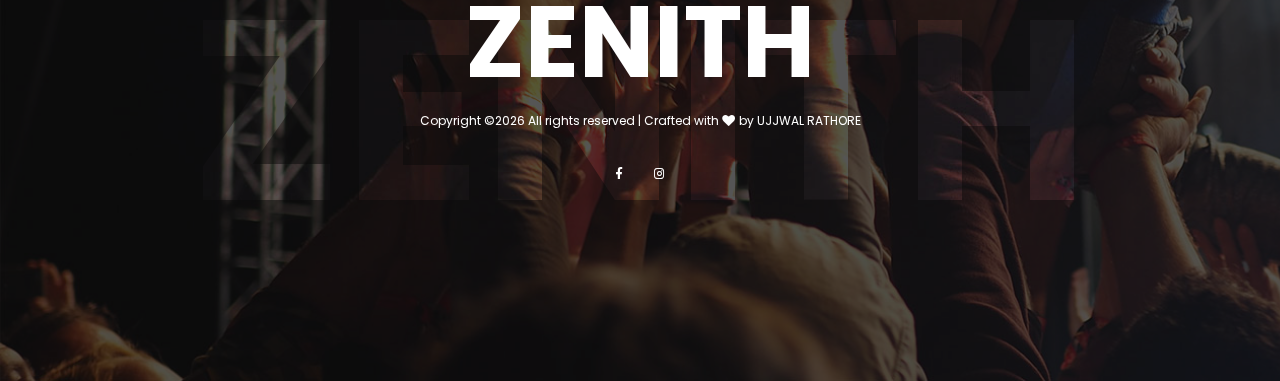
==== commit 70b32b86: "Add files via upload" ====
--- a/about-us.html
+++ b/about-us.html
@@ -85,31 +85,31 @@
                 <div class="row">
                     <div class="col-12 col-lg-6">
                         <div class="entry-header">
-                            <h3>We love our public</h3>
+                            <h3>ABOUT MANIPAL</h3>
                         </div><!-- -->
 
                         <div class="entry-description">
-                            <p>Quisque at erat eu libero consequat tempus. Quisque mole stie convallis tempus.
-                                Ut semper purus metus, a euismod sapien sodales ac. Duis viverra eleifend fermentum.
-                                Lorem ipsum dolor sit amet, consectetur adipiscing elit. Mauris tempus vestibulum mauris quis aliquam.
-                                Integer accumsan sodales odio, id tempus velit ullamcorper id. Quisque at erat eu libero consequat tempus.
-                                 Quisque molestie convallis tempus. Ut semper purus metus, a euismod sapien sodales ac.
-                                 Duis viverra eleifend fermentum. Donec sagittis lacus sit amet augue sodales.</p>
+                            <p>The Manipal Education Group with its heritage of excellence in higher education for over 60 years, launched Manipal University Jaipur (MUJ) in 2011. The permanent campus of the university is set up on 127 acres of land at Dehmi Kalan village near Jaipur, and is by far one of the best campuses in the region. MUJ has world class infrastructure, including state-of-the-art research facilities and modern library. In line with Manipal University's legacy of providing quality education, the university uses the latest and innovative methods and technology to impart education.
+                                The multidisciplinary university offers career-oriented courses at all levels i.e. U.G., P.G. and doctoral across diverse streams, including Engineering, Architecture, Planning, Fashion Design, Hospitality, Allied Health Sciences, Humanities, Commerce, Management, Communication, Basic Sciences and Jewellery Management etc.
+                                The Manipal Education Group has been an inspiring leader in the field of education, research and healthcare for a span of over six decades.
+                                The group includes five universities, namely Manipal University (Manipal, Karnataka), Sikkim Manipal University (Sikkim), American University of Antique
+                                (Caribbean Island). Manipal International University (Malaysia) and Manipal University Jaipur</p>
                         </div><!-- entry-description -->
                     </div><!-- col-6 -->
 
                     <div class="col-12 col-lg-6 mt-5 mt-lg-0">
                         <div class="entry-header">
-                            <h3>10 year mission</h3>
+                            <h3>FROM THE DESK OF CONVENOR </h3>
                         </div><!-- -->
 
                         <div class="entry-description">
-                            <p>Quisque at erat eu libero consequat tempus. Quisque mole stie convallis tempus.
-                                Ut semper purus metus, a euismod sapien sodales ac. Duis viverra eleifend fermentum.
-                                Lorem ipsum dolor sit amet, consectetur adipiscing elit. Mauris tempus vestibulum mauris quis aliquam.
-                                Integer accumsan sodales odio, id tempus velit ullamcorper id. Quisque at erat eu libero consequat tempus.
-                                 Quisque molestie convallis tempus. Ut semper purus metus, a euismod sapien sodales ac.
-                                 Duis viverra eleifend fermentum. Donec sagittis lacus sit amet augue sodales.</p>
+                            <p>Manipal University Jaipur is one of the finest universities in Rajasthan, with over 8000 students from different parts of the country.
+                                University not only provides true potential in terms of quality students but also the innovative spirit which seems to be imbibed in every MUJian.
+                                The University will be hosting the annual business festival Zenith’19.
+                                The fest is expected to draw extensive participation from students, teachers and working professionals from all over the country.
+                                Zenith will be hosting cultural programs, various interesting and mind boggling events conducted by School Of Business and commerce.
+                                We are sure to witness some of the most recent advances in cultures across the globe and get a significant glimpse of what lies ahead.
+                                We would truly appreciate your support/sponsorship/association/participation with Zenith at Manipal University Jaipur.</p>
                         </div><!-- entry-description -->
                     </div><!-- col-6 -->
                 </div><!-- row -->
@@ -127,17 +127,17 @@
                 <div class="d-col-n mt-5 mt-lg-0">
                     <div class="counter-box">
                         <div class="flex justify-content-center">
-                            <div class="start-counter" data-to="390" data-speed="2000"></div>
-                        </div>
-
-                        <h3 class="entry-title">Hours of Music</h3><!-- entry-title -->
-                    </div><!-- counter-box -->
-                </div><!-- d-col-n -->
-
-                <div class="d-col-n mt-5 mt-lg-0">
-                    <div class="counter-box">
-                        <div class="flex justify-content-center">
-                            <div class="start-counter" data-to="68" data-speed="2000"></div>
+                            <div class="start-counter" data-to="100" data-speed="5"></div>
+                        </div>
+
+                        <h3 class="entry-title">ACTIVITIES</h3><!-- entry-title -->
+                    </div><!-- counter-box -->
+                </div><!-- d-col-n -->
+
+                <div class="d-col-n mt-5 mt-lg-0">
+                    <div class="counter-box">
+                        <div class="flex justify-content-center">
+                            <div class="start-counter" data-to="10" data-speed="1"></div>
                         </div>
 
                         <h3 class="entry-title">DJ's Playing</h3><!-- entry-title -->
@@ -147,7 +147,7 @@
                 <div class="d-col-n mt-5 mt-lg-0">
                     <div class="counter-box">
                         <div class="flex justify-content-center">
-                            <div class="start-counter" data-to="120" data-speed="2000"></div>
+                            <div class="start-counter" data-to="1" data-speed="100"></div>
                             <div class="counter-k">K</div>
                         </div>
 
@@ -158,7 +158,7 @@
                 <div class="d-col-n mt-5 mt-lg-0">
                     <div class="counter-box">
                         <div class="flex justify-content-center">
-                            <div class="start-counter" data-to="8" data-speed="2000"></div>
+                            <div class="start-counter" data-to="2" data-speed="1"></div>
                         </div>
 
                         <h3 class="entry-title">Stages</h3><!-- entry-title -->
@@ -168,7 +168,7 @@
                 <div class="d-col-n mt-5 mt-lg-0">
                     <div class="counter-box">
                         <div class="flex justify-content-center">
-                            <div class="start-counter" data-to="325" data-speed="2000"></div>
+                            <div class="start-counter" data-to="1" data-speed="1"></div>
                             <div class="counter-k">K</div>
                         </div>
 
@@ -191,15 +191,15 @@
 
                             <div class="testimonial-content">
                                 <header class="entry-header">
-                                    <h2 class="entry-title">We love sunfest</h2>
+                                    <h2 class="entry-title">We love Zenith</h2>
                                 </header><!-- .entry-header -->
 
                                 <div class="entry-content">
-                                    <p>Etiam nec odio vestibulum est mattis effic iturut magna. Pellentesque sit amet tellus blandit. Etiam nec odio vestibulum est mattis effic iturut magna. Pellentesque sit am et tellus blandit. Etiam nec odio vestibul. Etiam nec odio vestibulum est mat tis effic iturut magna.</p>
+                                    <p></p>
                                 </div><!-- .entry-content -->
 
                                 <footer class="entry-footer">
-                                    <a href="#">Daiane Smith, Participant</a>
+                                    <a href="#">Rohan Dubey, Participant</a>
                                 </footer><!-- .entry-footer -->
                             </div><!-- .testimonial-content -->
                         </div><!-- .testimonial-content-wrap -->
@@ -213,15 +213,15 @@
 
                             <div class="testimonial-content">
                                 <header class="entry-header">
-                                    <h2 class="entry-title">We love sunfest</h2>
+                                    <h2 class="entry-title">We love zenith</h2>
                                 </header><!-- .entry-header -->
 
                                 <div class="entry-content">
-                                    <p>Etiam nec odio vestibulum est mattis effic iturut magna. Pellentesque sit amet tellus blandit. Etiam nec odio vestibulum est mattis effic iturut magna. Pellentesque sit am et tellus blandit. Etiam nec odio vestibul. Etiam nec odio vestibulum est mat tis effic iturut magna.</p>
+                                    <p></p>
                                 </div><!-- .entry-content -->
 
                                 <footer class="entry-footer">
-                                    <a href="#">Daiane Smith, Participant</a>
+                                    <a href="#">Adhiraj Singh, Participant</a>
                                 </footer><!-- .entry-footer -->
                             </div><!-- .testimonial-content -->
                         </div><!-- .testimonial-content-wrap -->
@@ -235,15 +235,15 @@
 
                             <div class="testimonial-content">
                                 <header class="entry-header">
-                                    <h2 class="entry-title">We love sunfest</h2>
+                                    <h2 class="entry-title">We love ZENITH</h2>
                                 </header><!-- .entry-header -->
 
                                 <div class="entry-content">
-                                    <p>Etiam nec odio vestibulum est mattis effic iturut magna. Pellentesque sit amet tellus blandit. Etiam nec odio vestibulum est mattis effic iturut magna. Pellentesque sit am et tellus blandit. Etiam nec odio vestibul. Etiam nec odio vestibulum est mat tis effic iturut magna.</p>
+                                    <p></p>
                                 </div><!-- .entry-content -->
 
                                 <footer class="entry-footer">
-                                    <a href="#">Daiane Smith, Participant</a>
+                                    <a href="#">Saksham Nagaurii, Participant</a>
                                 </footer><!-- .entry-footer -->
                             </div><!-- .testimonial-content -->
                         </div><!-- .testimonial-content-wrap -->
@@ -266,7 +266,7 @@
 
     <footer class="site-footer">
         <div class="footer-cover-title flex justify-content-center align-items-center">
-            <h2>SUNFEST</h2>
+            <h2>ZENITH</h2>
         </div><!-- .site-footer -->
 
         <div class="footer-content-wrapper">
@@ -274,28 +274,18 @@
                 <div class="row">
                     <div class="col-12">
                         <div class="entry-title">
-                            <a href="#">SUNFEST</a>
+                            <a href="#">ZENITH</a>
                         </div><!-- entry-title -->
-
-                        <div class="entry-mail">
-                            <a href="#">SAYHELLO@SUNFEST.COM</a>
-                        </div><!-- .entry-mail -->
-
                         <div class="copyright-info">
-                            <!-- Link back to Colorlib can't be removed. Template is licensed under CC BY 3.0. -->
-Copyright &copy;<script>document.write(new Date().getFullYear());</script> All rights reserved | This template is made with <i class="fa fa-heart" aria-hidden="true"></i> by <a href="https://colorlib.com" target="_blank">Colorlib</a>
+Copyright &copy;<script>document.write(new Date().getFullYear());</script> All rights reserved | Crafted with <i class="fa fa-heart" aria-hidden="true"></i> by UJJWAL RATHORE
 <!-- Link back to Colorlib can't be removed. Template is licensed under CC BY 3.0. -->
                         </div><!-- copyright-info -->
 
                         <div class="footer-social">
                             <ul class="flex justify-content-center align-items-center">
-                                <li><a href="#"><i class="fab fa-pinterest"></i></a></li>
                                 <li><a href="#"><i class="fab fa-facebook-f"></i></a></li>
-                                <li><a href="#"><i class="fab fa-twitter"></i></a></li>
-                                <li><a href="#"><i class="fab fa-dribbble"></i></a></li>
-                                <li><a href="#"><i class="fab fa-behance"></i></a></li>
-                                <li><a href="#"><i class="fab fa-linkedin-in"></i></a></li>
-                            </ul>
+                                <li><a href="#"><i class="fab fa-instagram"></i></a></li>
+                               </ul>
                         </div><!-- footer-social -->
                     </div><!-- col -->
                 </div><!-- row -->
